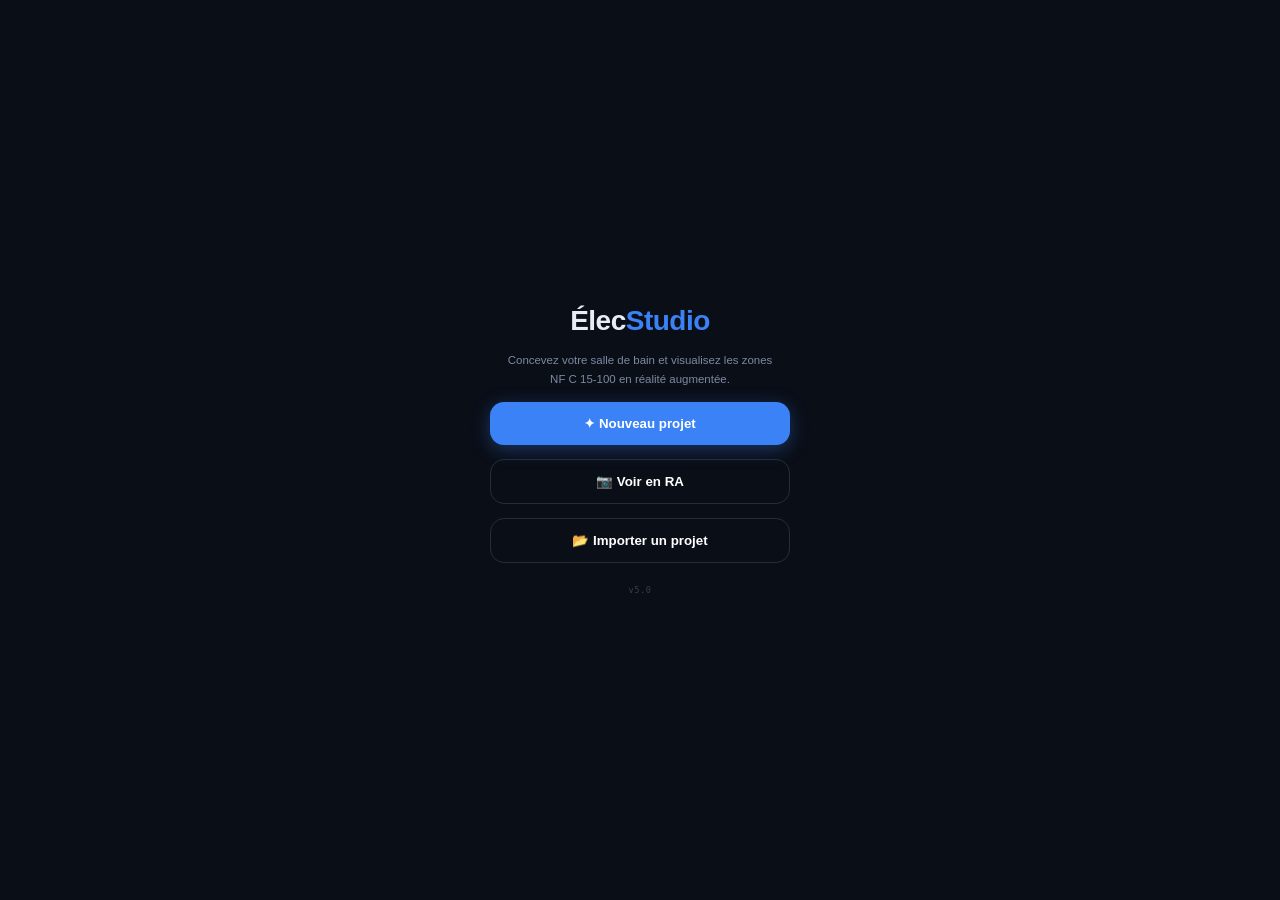
==== index.html @ 7e80b677 "Meubles et appareils (vasque, miroir, lave-linge, radiateur, chauffe-eau), hauteurs réglables - CAT_" ====
<!DOCTYPE html>
<html lang="fr">
<head>
<meta charset="UTF-8">
<meta name="viewport" content="width=device-width, initial-scale=1.0, maximum-scale=1.0, user-scalable=no, viewport-fit=cover">
<meta name="apple-mobile-web-app-capable" content="yes">
<meta name="mobile-web-app-capable" content="yes">
<title>ÉlecStudio AR</title>
<link rel="icon" href="data:,">
<link rel="stylesheet" href="css/style.css">
</head>
<body>

<!-- HOME -->
<div id="home">
  <div class="h-logo">Élec<span>Studio</span></div>
  <div class="h-sub">Concevez votre salle de bain et visualisez les zones NF C 15-100 en réalité augmentée.</div>
  <button class="h-btn primary" onclick="newProject()">✦ Nouveau projet</button>
  <button class="h-btn secondary" id="btnResume" style="display:none" onclick="resumeProject()">↻ Reprendre le projet</button>
  <button class="h-btn secondary" onclick="startAR()">📷 Voir en RA</button>
  <button class="h-btn secondary" onclick="importProject()">📂 Importer un projet</button>
  <input type="file" id="fileImport" accept="application/json,.json" hidden onchange="onImportFile(this)">
  <div class="h-ver" id="hVer"></div>
</div>

<!-- APP -->
<div id="app">
  <!-- TOP BAR -->
  <div class="topbar">
    <button class="tb-back" onclick="exitApp()">←</button>
    <div class="tb-title" id="topTitle">Tracer les murs</div>
    <div class="tb-step" id="topStep">1/4</div>
  </div>

  <!-- PROGRESS DOTS -->
  <div class="steps">
    <div class="step-dot on" data-s="0"></div>
    <div class="step-dot" data-s="1"></div>
    <div class="step-dot" data-s="2"></div>
    <div class="step-dot" data-s="3"></div>
    <div class="step-dot" data-s="4"></div>
  </div>

  <!-- CONTENT -->
  <div class="content">

    <!-- ── STEP 0 : MURS ── -->
    <div class="screen" id="s0">
      <div class="cv-wrap" id="wDraw">
        <canvas id="cvDraw" class="main"></canvas>
        <div class="hint" id="hintDraw">Tap pour poser un coin · Double-tap pour fermer</div>
        <div class="fi-info" id="infoDraw">—</div>
        <div class="zoom-ctl">
          <button class="zoom-btn" onclick="zoom('draw',1.25)">+</button>
          <button class="zoom-btn" onclick="zoom('draw',0.8)">−</button>
          <button class="zoom-btn" onclick="zoomFit('draw')">⊡</button>
        </div>
      </div>
      <div class="bottom-tb">
        <div class="tools">
          <button class="tool on" id="tPoly" onclick="setTool('poly')">
            <span class="tool-i">✏️</span><span class="tool-t">Tracer</span>
          </button>
          <button class="tool" id="tRect" onclick="setTool('rect')">
            <span class="tool-i">⬜</span><span class="tool-t">Rect.</span>
          </button>
          <button class="tool" id="tPan" onclick="setTool('pan')">
            <span class="tool-i">✋</span><span class="tool-t">Sélect.</span>
          </button>
          <button class="tool" onclick="undo()">
            <span class="tool-i">↶</span><span class="tool-t">Annuler</span>
          </button>
          <button class="tool danger" onclick="clearAll()">
            <span class="tool-i">🗑</span><span class="tool-t">Effacer</span>
          </button>
        </div>
        <div class="nav-row">
          <button class="nav-btn prev" disabled style="opacity:.3">← Retour</button>
          <button class="nav-btn next" onclick="goStep(1)">Ouvertures →</button>
        </div>
      </div>
      <!-- Prop sheet mur sélectionné -->
      <div class="prop-sheet" id="psWall">
        <div class="ps-grip"></div>
        <div class="ps-head">
          <span class="ps-icon">🧱</span>
          <span class="ps-title" id="psWallTitle">Mur</span>
          <button class="ps-close" onclick="closePS('wall')">✕</button>
        </div>
        <div class="ps-body" id="psWallBody"></div>
      </div>
    </div>

    <!-- ── STEP 1 : OUVERTURES ── -->
    <div class="screen off" id="s1">
      <div class="cv-wrap" id="wOpen">
        <canvas id="cvOpen" class="main"></canvas>
        <div class="hint" id="hintOpen">Tap sur un mur pour placer</div>
        <div class="fi-info" id="infoOpen">—</div>
        <div class="zoom-ctl">
          <button class="zoom-btn" onclick="zoom('open',1.25)">+</button>
          <button class="zoom-btn" onclick="zoom('open',0.8)">−</button>
          <button class="zoom-btn" onclick="zoomFit('open')">⊡</button>
        </div>
      </div>
      <div class="bottom-tb">
        <div class="tools">
          <button class="tool on" id="tDoor" onclick="setOpenType('door')">
            <span class="tool-i">🚪</span><span class="tool-t">Porte 0,80m</span>
          </button>
          <button class="tool" id="tWin" onclick="setOpenType('window')">
            <span class="tool-i">🪟</span><span class="tool-t">Fenêtre 1m</span>
          </button>
          <button class="tool" id="tWide" onclick="setOpenType('wide')">
            <span class="tool-i">🚪</span><span class="tool-t">Double 1,40m</span>
          </button>
          <button class="tool" onclick="undoOpen()">
            <span class="tool-i">↶</span><span class="tool-t">Annuler</span>
          </button>
        </div>
        <div class="nav-row">
          <button class="nav-btn prev" onclick="goStep(0)">← Murs</button>
          <button class="nav-btn next" onclick="goStep(2)">Sanitaires →</button>
        </div>
      </div>
      <div class="prop-sheet" id="psOp">
        <div class="ps-grip"></div>
        <div class="ps-head">
          <span class="ps-icon" id="psOpIco">🚪</span>
          <span class="ps-title" id="psOpTitle">—</span>
          <button class="ps-close" onclick="closePS('op')">✕</button>
        </div>
        <div class="ps-body" id="psOpBody"></div>
      </div>
    </div>

    <!-- ── STEP 2 : SANITAIRES ── -->
    <div class="screen off" id="s2">
      <div class="cv-wrap" id="wSan">
        <canvas id="cvSan" class="main"></canvas>
        <div class="hint" id="hintSan">Tap = sélection · Glissez = déplacer · Pommeau ⊕ = déplaçable</div>
        <div class="fi-info" id="infoSan">—</div>
        <div class="zoom-ctl">
          <button class="zoom-btn" onclick="zoom('san',1.25)">+</button>
          <button class="zoom-btn" onclick="zoom('san',0.8)">−</button>
          <button class="zoom-btn" onclick="zoomFit('san')">⊡</button>
        </div>
      </div>
      <div class="bottom-tb">
        <div class="palette" id="palSan">
          <div class="pal-item" onclick="addSan('baignoire')"><span class="pal-i">🛁</span><span class="pal-t">Baignoire</span></div>
          <div class="pal-item" onclick="addSan('douche_it')"><span class="pal-i">🚿</span><span class="pal-t">Douche</span></div>
          <div class="pal-item" onclick="addSan('lavabo')"><span class="pal-i">🪣</span><span class="pal-t">Lavabo</span></div>
          <div class="pal-item" onclick="addSan('vasque')"><span class="pal-i">🪣</span><span class="pal-t">Vasque</span></div>
          <div class="pal-item" onclick="addSan('wc')"><span class="pal-i">🚽</span><span class="pal-t">WC</span></div>
          <div class="pal-item" onclick="addSan('bidet')"><span class="pal-i">🚽</span><span class="pal-t">Bidet</span></div>
          <div class="pal-item" onclick="addSan('balneo')"><span class="pal-i">🛁</span><span class="pal-t">Balnéo</span></div>
          <div class="pal-item" onclick="addMeuble('meuble_vasque')"><span class="pal-i">🗄️</span><span class="pal-t">Meuble vasque</span></div>
          <div class="pal-item" onclick="addMeuble('colonne')"><span class="pal-i">🚪</span><span class="pal-t">Colonne</span></div>
          <div class="pal-item" onclick="addMeuble('miroir')"><span class="pal-i">🪞</span><span class="pal-t">Miroir</span></div>
          <div class="pal-item" onclick="addMeuble('lave_linge')"><span class="pal-i">🧺</span><span class="pal-t">Lave-linge</span></div>
          <div class="pal-item" onclick="addMeuble('seche_linge')"><span class="pal-i">🧺</span><span class="pal-t">Sèche-linge</span></div>
          <div class="pal-item" onclick="addMeuble('radiateur')"><span class="pal-i">♨️</span><span class="pal-t">Radiateur</span></div>
          <div class="pal-item" onclick="addMeuble('seche_serviettes')"><span class="pal-i">♨️</span><span class="pal-t">Sèche-serv.</span></div>
          <div class="pal-item" onclick="addMeuble('chauffe_eau')"><span class="pal-i">🛢️</span><span class="pal-t">Chauffe-eau</span></div>
        </div>
        <div class="nav-row">
          <button class="nav-btn prev" onclick="goStep(1)">← Ouvertures</button>
          <button class="nav-btn next" onclick="goStep(3)">Électrique →</button>
        </div>
      </div>
      <!-- Prop sheet sanitaire -->
      <div class="prop-sheet" id="psSan">
        <div class="ps-grip"></div>
        <div class="ps-head">
          <span class="ps-icon" id="psSanIco">🛁</span>
          <span class="ps-title" id="psSanTitle">—</span>
          <button class="ps-close" onclick="closePS('san')">✕</button>
        </div>
        <div class="ps-body" id="psSanBody"></div>
      </div>
    </div>

    <!-- ── STEP 3 : ÉLECTRIQUE ── -->
    <div class="screen off" id="s3">
      <div class="cv-wrap" id="wEl">
        <canvas id="cvEl" class="main"></canvas>
        <div class="hint" id="hintEl">Tap sur un appareil · Glissez pour déplacer</div>
        <div class="fi-info" id="infoEl">—</div>
        <div class="zoom-ctl">
          <button class="zoom-btn" onclick="zoom('el',1.25)">+</button>
          <button class="zoom-btn" onclick="zoom('el',0.8)">−</button>
          <button class="zoom-btn" onclick="zoomFit('el')">⊡</button>
        </div>
      </div>
      <div class="bottom-tb">
        <div class="palette" id="palEl">
          <div class="pal-item" onclick="addEl('dcl')"><span class="pal-i">🔵</span><span class="pal-t">DCL</span></div>
          <div class="pal-item" onclick="addEl('spot')"><span class="pal-i">💡</span><span class="pal-t">Spot</span></div>
          <div class="pal-item" onclick="addEl('applique')"><span class="pal-i">🔦</span><span class="pal-t">Applique</span></div>
          <div class="pal-item" onclick="addEl('hublot')"><span class="pal-i">⭕</span><span class="pal-t">Hublot</span></div>
          <div class="pal-item" onclick="addEl('prise')"><span class="pal-i">🔌</span><span class="pal-t">Prise</span></div>
          <div class="pal-item" onclick="addEl('inter')"><span class="pal-i">🔆</span><span class="pal-t">Inter</span></div>
          <div class="pal-item" onclick="addEl('seche')"><span class="pal-i">♨️</span><span class="pal-t">Sèche-s</span></div>
          <div class="pal-item" onclick="addEl('vmc')"><span class="pal-i">🌀</span><span class="pal-t">VMC</span></div>
          <div class="pal-item" onclick="addEl('tableau')"><span class="pal-i">⚡</span><span class="pal-t">Tableau</span></div>
        </div>
        <div class="nav-row">
          <button class="nav-btn prev" onclick="goStep(2)">← Sanitaires</button>
          <button class="nav-btn next" onclick="goStep(4)">Vue 3D →</button>
        </div>
      </div>
      <div class="prop-sheet" id="psEl">
        <div class="ps-grip"></div>
        <div class="ps-head">
          <span class="ps-icon" id="psElIco">🔌</span>
          <span class="ps-title" id="psElTitle">—</span>
          <button class="ps-close" onclick="closePS('el')">✕</button>
        </div>
        <div class="ps-body" id="psElBody"></div>
      </div>
    </div>

    <!-- ── STEP 4 : VUE 3D ── -->
    <div class="screen off" id="s4">
      <div class="cv-wrap" id="w3D">
        <canvas id="cv3D" class="main"></canvas>
        <div class="hint">Glissez 1 doigt = orbit · 2 doigts = zoom/pan</div>
        <div class="fi-info" id="info3D">3D</div>
        <div class="zoom-ctl">
          <button class="zoom-btn" onclick="orbit3D(0,-0.15)">↑</button>
          <button class="zoom-btn" onclick="orbit3D(0,0.15)">↓</button>
          <button class="zoom-btn" onclick="reset3D()">⊡</button>
        </div>
        <!-- Controls 3D extra -->
        <div style="position:absolute;top:10px;left:10px;display:flex;flex-direction:column;gap:6px;z-index:5">
          <div class="fi-info" id="info3D2" style="position:relative;top:auto;left:auto">—</div>
        </div>
      </div>
      <div class="bottom-tb">
        <!-- Toggles couches -->
        <div class="tools">
          <button class="tool on" id="t3DRoom" onclick="tog3D('room')"><span class="tool-i">🏠</span><span class="tool-t">Murs</span></button>
          <button class="tool on" id="t3DSan"  onclick="tog3D('san')"><span class="tool-i">🛁</span><span class="tool-t">San.</span></button>
          <button class="tool on" id="t3DEl"   onclick="tog3D('el')"><span class="tool-i">🔌</span><span class="tool-t">Élec</span></button>
          <button class="tool on" id="t3DZ"    onclick="tog3D('zones')"><span class="tool-i">🌡</span><span class="tool-t">Zones</span></button>
          <button class="tool" id="t3DCut"     onclick="tog3D('cut')"><span class="tool-i">✂</span><span class="tool-t">Coupe</span></button>
        </div>
        <!-- Échelle pièce -->
        <div style="display:flex;gap:8px;padding:8px 10px;border-top:1px solid var(--bor2);align-items:center">
          <div style="font-size:.62rem;font-weight:700;color:var(--mid);text-transform:uppercase">Hauteur:</div>
          <input type="range" id="rngH" min="2.0" max="3.5" step="0.05" value="2.50"
            oninput="setRoomH(+this.value)" style="flex:1;accent-color:var(--ac)">
          <span id="lblH" style="font-family:ui-monospace,monospace;font-size:.72rem;font-weight:700;min-width:48px;text-align:right">2.50m</span>
        </div>
        <div class="nav-row">
          <button class="nav-btn prev" onclick="goStep(3)">← Modifier</button>
          <button class="nav-btn next" onclick="goStep(5)">Vérifier →</button>
        </div>
      </div>
    </div>

    <!-- ── STEP 5 : NORMES ── -->
    <div class="screen off" id="s5">
      <div class="norm-scroll" id="normContent"></div>
      <div class="bottom-tb">
        <div class="nav-row">
          <button class="nav-btn prev" onclick="goStep(4)">← Vue 3D</button>
          <button class="nav-btn action" onclick="startAR()">📷 Voir en RA</button>
        </div>
      </div>
    </div>

  </div><!-- content -->
</div><!-- app -->

<!-- ── AR SCREEN ── -->
<div id="scrAR">
  <canvas id="arCanvas"></canvas>
  <div class="ar-hud">
    <div class="ar-top">
      <div class="ar-logo">Élec<span>Studio</span> RA</div>
      <div class="ar-sp"></div>
      <button class="ahb on" id="bZ" onclick="arTog('zones')">🌡</button>
      <button class="ahb on" id="bE" onclick="arTog('elec')">⚡</button>
      <button class="ahb on" id="bW" onclick="arTog('walls')">🏠</button>
      <button class="ahb" onclick="closeAR()">✕</button>
    </div>
    <div class="ar-status"><span class="sdt scan" id="arDot"></span><span id="arSt">Init…</span></div>
    <div id="xhair"><div id="xring"></div></div>
    <div class="ar-leg">
      <div class="ll"><div class="ld" style="background:rgba(220,38,38,.8)"></div>Z0</div>
      <div class="ll"><div class="ld" style="background:rgba(245,158,11,.75)"></div>Z1 ≤60cm</div>
      <div class="ll"><div class="ld" style="background:rgba(37,99,235,.7)"></div>Z2 ≤120cm</div>
    </div>
    <div class="ar-info" id="arInfo">—</div>
    <div class="ar-vol" id="arVol"></div>

    <!-- Settings panel -->
    <div class="ar-settings" id="arSet" style="display:none">
      <div class="ar-set-row">
        <div class="ar-set-l">Échelle</div>
        <input type="range" id="arRSc" min="0.3" max="3" step="0.05" value="1" oninput="arSetSc(+this.value)">
        <div class="ar-set-v" id="arVSc">×1.00</div>
      </div>
      <div class="ar-set-row">
        <div class="ar-set-l">Rotation</div>
        <input type="range" id="arRRy" min="-180" max="180" step="1" value="0" oninput="arSetRy(+this.value)">
        <div class="ar-set-v" id="arVRy">0°</div>
      </div>
      <div class="ar-set-row">
        <div class="ar-set-l">Hauteur</div>
        <input type="range" id="arRY" min="-1" max="1" step="0.01" value="0" oninput="arSetOff(+this.value)">
        <div class="ar-set-v" id="arVY">0m</div>
      </div>
    </div>

    <div class="ar-bot">
      <button class="ahb" onclick="closeAR()">← Plan</button>
      <button class="ahb" id="arPlace" onclick="arPlaceObj()">📍 Tap 1</button>
      <button class="ahb" onclick="arReanchor()">↺</button>
      <button class="ahb" id="bSet" onclick="toggleArSet()">⚙️</button>
    </div>
  </div>
</div>

<div id="toast"></div>

<!-- MODALE DE CONFIRMATION (remplace confirm() — compatible iframe sandbox) -->
<div id="modal" style="display:none;position:fixed;inset:0;background:rgba(0,0,0,.65);z-index:300;align-items:center;justify-content:center;backdrop-filter:blur(4px);padding:20px">
  <div style="background:var(--sur);border:1px solid var(--bor);border-radius:14px;padding:18px;max-width:340px;width:100%;box-shadow:0 12px 40px rgba(0,0,0,.5)">
    <div id="modalMsg" style="font-size:.85rem;line-height:1.5;color:var(--txt);margin-bottom:16px"></div>
    <div style="display:flex;gap:8px">
      <button onclick="modalResolve(false)" style="flex:1;padding:11px;border-radius:9px;border:1px solid var(--bor);background:var(--bor2);color:var(--txt2);font-weight:700;font-size:.78rem;cursor:pointer">Annuler</button>
      <button id="modalOk" onclick="modalResolve(true)" style="flex:1;padding:11px;border-radius:9px;border:none;background:var(--er);color:#fff;font-weight:700;font-size:.78rem;cursor:pointer">Confirmer</button>
    </div>
  </div>
</div>


<script src="js/core.js"></script>
<script src="js/catalog.js"></script>
<script src="js/materials.js"></script>
<script src="js/rules.js"></script>
<script src="js/state.js"></script>
<script src="js/nav.js"></script>
<script src="js/canvas.js"></script>
<script src="js/walls.js"></script>
<script src="js/sanitaires.js"></script>
<script src="js/volumes.js"></script>
<script src="js/meubles.js"></script>
<script src="js/electrique.js"></script>
<script src="js/render.js"></script>
<script src="js/calc.js"></script>
<script src="js/norms.js"></script>
<script src="js/report.js"></script>
<script src="js/view3d.js"></script>
<script src="js/ar.js"></script>
<script src="js/storage.js"></script>
<script src="js/main.js"></script>
</body>
</html>
---- css/style.css ----
:root{
  --bg:#0a0e17;--sur:#141a26;--bor:#252d3d;--bor2:#1a2030;
  --ac:#3b82f6;--acl:#1e3a5f;--acd:#2563eb;
  --ok:#22c55e;--okb:#0d2818;--wn:#f59e0b;--wnb:#2a1d08;
  --er:#ef4444;--erb:#2a0e0e;
  --mid:#7d8aa3;--txt:#e8edf5;--txt2:#c9d3e3;
}
*{margin:0;padding:0;box-sizing:border-box;-webkit-tap-highlight-color:transparent;-webkit-touch-callout:none}
html,body{height:100%;width:100%;overflow:hidden;font-family:-apple-system,BlinkMacSystemFont,'Segoe UI',sans-serif;
  background:var(--bg);color:var(--txt);user-select:none;font-size:14px}

/* ── HOME ── */
#home{display:flex;flex-direction:column;align-items:center;justify-content:center;
  height:100vh;gap:14px;padding:20px;text-align:center}
.h-logo{font-weight:800;font-size:2rem;letter-spacing:-0.5px}
.h-logo span{color:var(--ac)}
.h-sub{color:var(--mid);font-size:.82rem;line-height:1.6;max-width:280px}
.h-btn{padding:14px 36px;border-radius:14px;border:none;color:#fff;
  font-weight:700;font-size:.95rem;cursor:pointer;width:100%;max-width:300px;
  transition:transform .1s}
.h-btn:active{transform:scale(.97)}
.h-btn.primary{background:var(--ac);box-shadow:0 4px 18px rgba(59,130,246,.35)}
.h-btn.secondary{background:transparent;border:1.5px solid var(--bor)}
#toast{position:fixed;left:50%;bottom:calc(24px + env(safe-area-inset-bottom));transform:translate(-50%,20px);background:var(--sur);color:var(--txt);
  border:1px solid var(--bor);border-radius:10px;padding:10px 16px;font-size:.78rem;font-weight:600;opacity:0;pointer-events:none;
  transition:opacity .2s,transform .2s;z-index:400;max-width:88vw;text-align:center}
#toast.show{opacity:1;transform:translate(-50%,0)}
.h-ver{font-family:ui-monospace,monospace;font-size:.62rem;color:rgba(255,255,255,.2);letter-spacing:.5px;margin-top:8px}

/* ── APP LAYOUT ── */
#app{display:none;flex-direction:column;height:100vh;height:100dvh}

/* TOP BAR */
.topbar{display:flex;align-items:center;background:var(--sur);
  padding:8px 12px;padding-top:calc(8px + env(safe-area-inset-top));
  border-bottom:1px solid var(--bor);flex-shrink:0;gap:8px}
.tb-back{width:32px;height:32px;border-radius:8px;background:transparent;border:none;
  color:var(--txt);font-size:1.1rem;display:flex;align-items:center;justify-content:center}
.tb-title{flex:1;font-weight:700;font-size:.85rem;letter-spacing:-0.2px}
.tb-step{font-family:ui-monospace,monospace;font-size:.62rem;color:var(--mid);background:var(--bor2);padding:3px 8px;border-radius:6px}

/* PROGRESS BAR */
.steps{display:flex;background:var(--sur);padding:8px 12px;gap:6px;
  border-bottom:1px solid var(--bor);flex-shrink:0;align-items:center}
.step-dot{flex:1;height:4px;border-radius:2px;background:var(--bor2);transition:background .2s}
.step-dot.on{background:var(--ac)}
.step-dot.done{background:var(--ok)}

/* CONTENT */
.content{flex:1;position:relative;overflow:hidden;background:var(--bg)}
.screen{position:absolute;inset:0;display:flex;flex-direction:column}
.screen.off{display:none}

/* CANVAS WRAPPER */
.cv-wrap{flex:1;position:relative;overflow:hidden;background:#0a1221;touch-action:none}
canvas.main{display:block;width:100%;height:100%;touch-action:none}

/* FLOATING INFO TOP-LEFT */
.fi-info{position:absolute;top:10px;left:10px;background:rgba(20,26,38,.85);backdrop-filter:blur(10px);
  border:1px solid var(--bor);border-radius:10px;padding:6px 10px;font-size:.65rem;
  font-family:ui-monospace,monospace;color:var(--mid);pointer-events:none;line-height:1.5}
.fi-info b{color:var(--txt)}

/* ZOOM CONTROLS */
.zoom-ctl{position:absolute;top:10px;right:10px;display:flex;flex-direction:column;
  background:rgba(20,26,38,.85);backdrop-filter:blur(10px);
  border:1px solid var(--bor);border-radius:10px;overflow:hidden}
.zoom-btn{width:36px;height:36px;border:none;background:transparent;color:var(--txt);
  font-size:1rem;cursor:pointer;display:flex;align-items:center;justify-content:center}
.zoom-btn:active{background:var(--bor2)}
.zoom-btn:not(:last-child){border-bottom:1px solid var(--bor)}

/* BOTTOM TOOLBAR */
.bottom-tb{background:var(--sur);border-top:1px solid var(--bor);flex-shrink:0;
  padding-bottom:env(safe-area-inset-bottom)}

/* TOOL ROW */
.tools{display:flex;gap:5px;padding:8px 10px}
.tool{flex:1;min-height:42px;border-radius:9px;border:1.5px solid var(--bor);
  background:var(--bor2);color:var(--txt2);font-weight:600;font-size:.7rem;
  display:flex;flex-direction:column;align-items:center;justify-content:center;gap:1px;
  cursor:pointer;padding:4px 2px;transition:all .1s}
.tool:active{transform:scale(.96)}
.tool.on{background:var(--acl);border-color:var(--ac);color:#fff}
.tool-i{font-size:1.05rem;line-height:1}
.tool-t{font-size:.6rem;line-height:1.1;text-align:center}
.tool.danger{background:var(--erb);border-color:#5a1f1f;color:#fda4a4}

/* NAV ACTIONS */
.nav-row{display:flex;gap:6px;padding:6px 10px 10px;border-top:1px solid var(--bor2)}
.nav-btn{flex:1;padding:10px;border-radius:9px;border:none;font-weight:700;font-size:.78rem;
  cursor:pointer;color:#fff;display:flex;align-items:center;justify-content:center;gap:4px}
.nav-btn:active{opacity:.85}
.nav-btn.prev{background:var(--bor2);color:var(--txt2);border:1px solid var(--bor)}
.nav-btn.next{background:var(--ac);box-shadow:0 2px 10px rgba(59,130,246,.25)}
.nav-btn.action{background:var(--ok)}

/* PALETTE — draggable horizontal scroll INVISIBLE */
.palette{display:flex;gap:6px;padding:8px 10px;overflow-x:auto;scrollbar-width:none;
  -webkit-overflow-scrolling:touch;background:var(--sur);border-top:1px solid var(--bor)}
.palette::-webkit-scrollbar{display:none}
.pal-item{flex-shrink:0;display:flex;flex-direction:column;align-items:center;
  width:62px;padding:8px 4px;border-radius:10px;border:1.5px solid var(--bor);
  background:var(--bor2);cursor:pointer;gap:2px}
.pal-item:active{transform:scale(.96);background:var(--acl);border-color:var(--ac)}
.pal-i{font-size:1.4rem;line-height:1}
.pal-t{font-size:.55rem;font-weight:700;color:var(--txt2);text-align:center;line-height:1.1;letter-spacing:-0.2px}

/* PROP SHEET (sliding from bottom) */
.prop-sheet{position:absolute;bottom:0;left:0;right:0;
  background:var(--sur);border-top:1px solid var(--bor);
  border-radius:14px 14px 0 0;
  transform:translateY(100%);transition:transform .25s ease;
  z-index:100;padding-bottom:env(safe-area-inset-bottom)}
.prop-sheet.open{transform:translateY(0)}
.ps-grip{width:32px;height:3px;border-radius:2px;background:var(--bor);margin:8px auto 4px}
.ps-head{display:flex;align-items:center;padding:6px 14px 8px;gap:8px;border-bottom:1px solid var(--bor2)}
.ps-icon{font-size:1.2rem}
.ps-title{flex:1;font-weight:700;font-size:.85rem}
.ps-close{width:30px;height:30px;border-radius:8px;border:1px solid var(--bor);
  background:var(--bor2);color:var(--txt);font-size:.85rem;cursor:pointer}
.ps-body{padding:10px 14px}
.pf-grid{display:grid;grid-template-columns:1fr 1fr;gap:8px;margin-bottom:8px}
.pf{display:flex;flex-direction:column;gap:3px}
.pf-l{font-size:.62rem;font-weight:700;color:var(--mid);text-transform:uppercase;letter-spacing:.4px}
.pf input,.pf select{padding:8px 10px;border:1.5px solid var(--bor);border-radius:8px;
  font-size:.8rem;background:var(--bor2);color:var(--txt);outline:none;font-family:inherit;
  -webkit-appearance:none;appearance:none}
.pf input:focus,.pf select:focus{border-color:var(--ac)}
.pf select{background-image:url("data:image/svg+xml;utf8,<svg xmlns='http://www.w3.org/2000/svg' width='12' height='12' viewBox='0 0 12 12'><path d='M3 5l3 3 3-3' stroke='%237d8aa3' fill='none' stroke-width='1.5'/></svg>");
  background-repeat:no-repeat;background-position:right 10px center;padding-right:30px}
.status-info{display:flex;justify-content:space-between;font-size:.7rem;
  padding:8px 10px;background:var(--bor2);border-radius:8px;margin:4px 0;line-height:1.6}
.status-info b{color:var(--txt)}
.status-badge{padding:8px 12px;border-radius:8px;font-size:.75rem;font-weight:700;margin-top:8px;text-align:center}
.status-badge.ok{background:var(--okb);color:var(--ok)}
.status-badge.wn{background:var(--wnb);color:var(--wn)}
.status-badge.er{background:var(--erb);color:var(--er)}
.del-btn{width:100%;padding:10px;border-radius:9px;border:none;
  background:var(--erb);color:var(--er);font-weight:700;font-size:.78rem;
  cursor:pointer;margin-top:8px}

/* HINT BANNER */
.hint{position:absolute;top:10px;left:50%;transform:translateX(-50%);
  background:rgba(20,26,38,.92);backdrop-filter:blur(10px);
  border:1px solid var(--bor);border-radius:20px;
  padding:7px 14px;font-size:.7rem;color:var(--txt2);
  white-space:nowrap;pointer-events:none;max-width:90%;text-overflow:ellipsis;overflow:hidden;
  z-index:5}

/* NORMS SCREEN */
.norm-scroll{flex:1;overflow-y:auto;padding:12px;-webkit-overflow-scrolling:touch}
.norm-scroll::-webkit-scrollbar{width:0}

/* ── AR SCREEN ── */
#scrAR{display:none;position:fixed;inset:0;background:#000;z-index:200}
#arCanvas{position:absolute;inset:0;width:100%;height:100%;z-index:1;pointer-events:none}
.ar-hud{position:absolute;inset:0;z-index:99;pointer-events:none}
.ar-top{position:absolute;top:0;left:0;right:0;
  padding:10px 12px;padding-top:calc(10px + env(safe-area-inset-top));
  background:linear-gradient(rgba(0,0,0,.7),transparent);
  display:flex;align-items:center;gap:8px;pointer-events:all}
.ar-logo{font-weight:800;font-size:.85rem}
.ar-logo span{color:#60a5fa}
.ar-sp{flex:1}
.ahb{padding:5px 10px;border-radius:7px;border:1px solid rgba(255,255,255,.2);
  background:rgba(0,0,0,.5);color:rgba(255,255,255,.85);font-size:.7rem;font-weight:700;cursor:pointer}
.ahb.on{background:rgba(59,130,246,.6);border-color:#60a5fa}
.ar-status{position:absolute;top:54px;left:50%;transform:translateX(-50%);
  background:rgba(0,0,0,.65);border:1px solid rgba(255,255,255,.15);border-radius:18px;
  padding:5px 12px;font-size:.68rem;display:flex;align-items:center;gap:6px;
  white-space:nowrap;pointer-events:none}
.sdt{width:7px;height:7px;border-radius:50%}
.sdt.scan{background:#f59e0b;animation:pd 1.3s infinite}
.sdt.ok{background:#22c55e;animation:pd 1.3s infinite}
.sdt.go{background:#60a5fa}
@keyframes pd{0%,100%{opacity:.4}50%{opacity:1}}
#xhair{position:absolute;top:50%;left:50%;transform:translate(-50%,-50%);
  width:38px;height:38px;pointer-events:none}
#xhair::before,#xhair::after{content:'';position:absolute;background:rgba(255,255,255,.7);border-radius:1px}
#xhair::before{width:1.5px;height:18px;left:18px;top:10px}
#xhair::after{width:18px;height:1.5px;left:10px;top:18px}
#xring{position:absolute;inset:0;border:1.5px solid rgba(255,255,255,.4);border-radius:50%}
.ar-leg{position:absolute;top:90px;right:8px;background:rgba(0,0,0,.6);
  border:1px solid rgba(255,255,255,.1);border-radius:8px;padding:6px 10px;
  font-size:.6rem;pointer-events:none}
.ll{display:flex;align-items:center;gap:5px;padding:1px 0}
.ld{width:8px;height:8px;border-radius:2px}
.ar-vol{position:absolute;bottom:62px;right:8px;background:rgba(0,0,0,.6);
  border:1px solid rgba(255,255,255,.1);border-radius:8px;padding:6px 10px;
  font-size:.6rem;min-width:140px;pointer-events:none}
.vt{font-family:ui-monospace,monospace;font-size:.52rem;color:rgba(255,255,255,.4);
  text-transform:uppercase;letter-spacing:.5px;margin-bottom:3px}
.vr{display:flex;justify-content:space-between;padding:1px 0;font-size:.58rem}
.vk{color:rgba(255,255,255,.45)} .vv{font-family:ui-monospace,monospace;font-weight:600}
.ar-bot{position:absolute;bottom:0;left:0;right:0;
  padding:8px;padding-bottom:calc(8px + env(safe-area-inset-bottom));
  background:linear-gradient(transparent,rgba(0,0,0,.7));
  display:flex;gap:5px;pointer-events:all}
.ar-bot .ahb{flex:1;text-align:center;padding:9px 4px}
.ar-info{position:absolute;bottom:62px;left:8px;background:rgba(0,0,0,.6);
  border:1px solid rgba(255,255,255,.1);border-radius:8px;padding:6px 10px;
  font-size:.58rem;font-family:ui-monospace,monospace;color:rgba(255,255,255,.7);pointer-events:none}

/* AR settings panel */
.ar-settings{position:absolute;bottom:60px;left:8px;right:8px;
  background:rgba(20,26,38,.95);border:1px solid rgba(255,255,255,.15);border-radius:12px;
  padding:12px;font-size:.75rem;pointer-events:all;z-index:11}
.ar-set-row{display:flex;align-items:center;gap:8px;margin-bottom:8px}
.ar-set-l{font-size:.6rem;font-weight:700;color:#a0adc4;width:55px;text-transform:uppercase}
.ar-settings input[type=range]{flex:1;accent-color:#60a5fa}
.ar-set-v{font-family:ui-monospace,monospace;font-weight:700;min-width:48px;text-align:right;color:#fff;font-size:.7rem}

/* FPS joysticks */
.fps-controls{position:absolute;bottom:8px;left:0;right:0;
  display:none;justify-content:space-between;padding:0 8px;pointer-events:none;z-index:6}
.fps-controls.on{display:flex}
.fps-stick{width:90px;height:90px;border-radius:50%;
  background:rgba(20,26,38,.55);border:2px solid rgba(255,255,255,.15);
  pointer-events:all;position:relative;backdrop-filter:blur(10px)}
.fps-knob{position:absolute;top:50%;left:50%;width:32px;height:32px;border-radius:50%;
  background:rgba(96,165,250,.85);transform:translate(-50%,-50%);box-shadow:0 4px 12px rgba(0,0,0,.4)}
.fps-mode-btn{position:absolute;top:10px;left:10px;padding:7px 12px;border-radius:8px;
  background:rgba(20,26,38,.85);border:1px solid var(--bor);color:var(--txt2);font-weight:700;
  font-size:.65rem;backdrop-filter:blur(10px);cursor:pointer;z-index:5}
.fps-mode-btn.on{background:var(--acl);border-color:var(--ac);color:#fff}
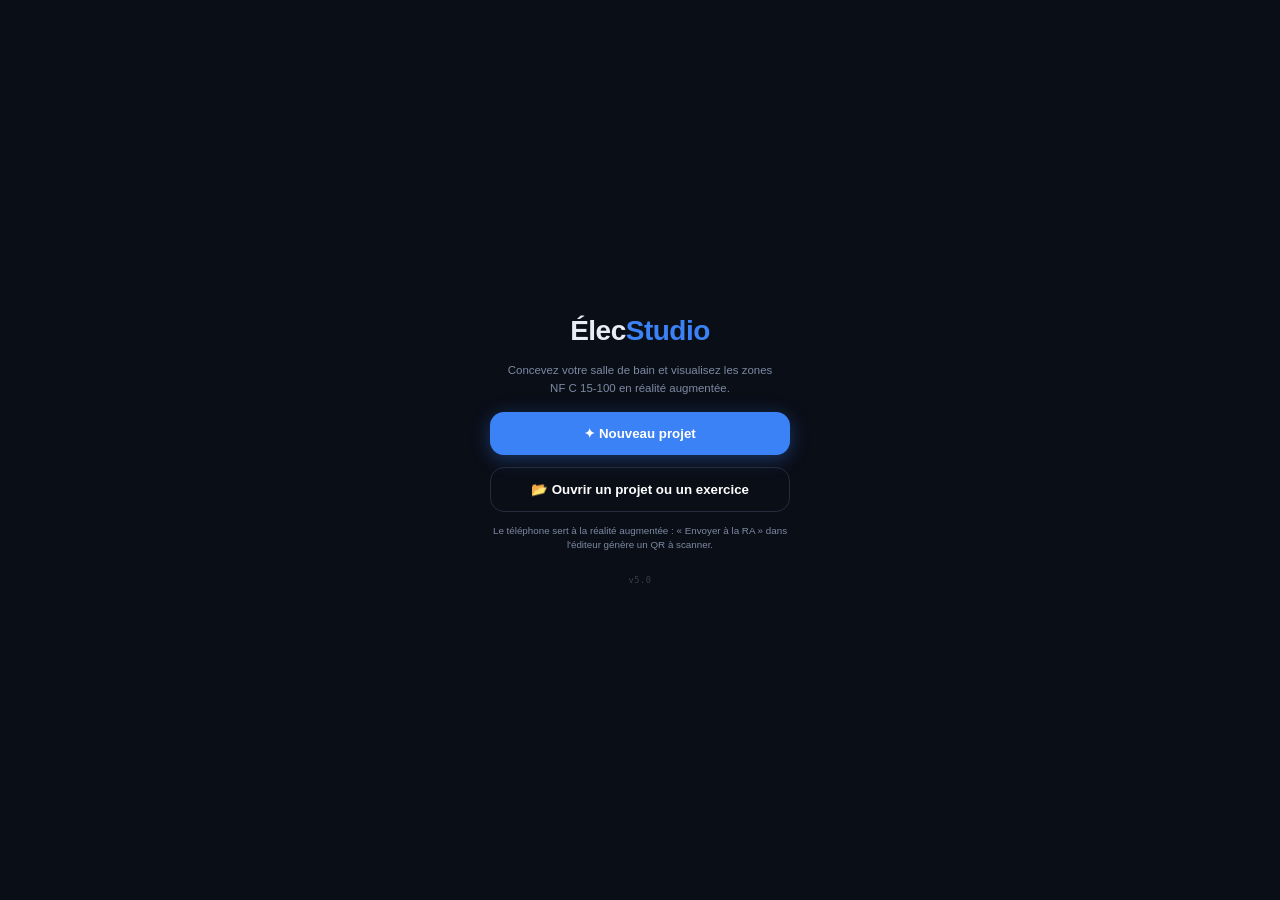
==== commit e34ddd09: "Éditeur PC de type logiciel d'architecte ; téléphone dédié à la RA Éditeur (PC, ≥900 px + souris) : " ====
--- a/index.html
+++ b/index.html
@@ -15,10 +15,21 @@
 <div id="home">
   <div class="h-logo">Élec<span>Studio</span></div>
   <div class="h-sub">Concevez votre salle de bain et visualisez les zones NF C 15-100 en réalité augmentée.</div>
-  <button class="h-btn primary" onclick="newProject()">✦ Nouveau projet</button>
-  <button class="h-btn secondary" id="btnResume" style="display:none" onclick="resumeProject()">↻ Reprendre le projet</button>
-  <button class="h-btn secondary" onclick="startAR()">📷 Voir en RA</button>
-  <button class="h-btn secondary" onclick="importProject()">📂 Importer un projet</button>
+  <div id="homeMain" class="h-col">
+    <button class="h-btn primary only-desktop" onclick="newProject()">✦ Nouveau projet</button>
+    <button class="h-btn primary only-mobile" onclick="startARFromHome()">📷 Voir en RA</button>
+    <button class="h-btn secondary" id="btnResume" style="display:none" onclick="resumeProject()">↻ Reprendre le projet</button>
+    <button class="h-btn secondary" onclick="importProject()">📂 Ouvrir un projet ou un exercice</button>
+    <button class="h-btn ghost only-mobile" onclick="newProject()">✏️ Édition simplifiée (téléphone)</button>
+    <div class="h-note only-mobile">Pour créer une pièce, utilisez l'éditeur sur ordinateur, puis scannez le QR « Envoyer à la RA ».</div>
+    <div class="h-note only-desktop">Le téléphone sert à la réalité augmentée : « Envoyer à la RA » dans l'éditeur génère un QR à scanner.</div>
+  </div>
+  <div id="homeViewer" class="h-col" style="display:none">
+    <div id="viewerTitle" style="font-weight:800;font-size:1.05rem"></div>
+    <div id="viewerInfo" class="h-note"></div>
+    <button class="h-btn primary" onclick="startAR()">📷 Démarrer la RA</button>
+    <button class="h-btn ghost" onclick="exitViewer()">Quitter</button>
+  </div>
   <input type="file" id="fileImport" accept="application/json,.json" hidden onchange="onImportFile(this)">
   <div class="h-ver" id="hVer"></div>
 </div>
@@ -66,6 +77,9 @@
           </button>
           <button class="tool" id="tPan" onclick="setTool('pan')">
             <span class="tool-i">✋</span><span class="tool-t">Sélect.</span>
+          </button>
+          <button class="tool" onclick="openRoomDlg()">
+            <span class="tool-i">📐</span><span class="tool-t">Pièce</span>
           </button>
           <button class="tool" onclick="undo()">
             <span class="tool-i">↶</span><span class="tool-t">Annuler</span>
@@ -247,7 +261,7 @@
           <button class="tool" id="t3DCut"     onclick="tog3D('cut')"><span class="tool-i">✂</span><span class="tool-t">Coupe</span></button>
         </div>
         <!-- Échelle pièce -->
-        <div style="display:flex;gap:8px;padding:8px 10px;border-top:1px solid var(--bor2);align-items:center">
+        <div id="rowH" style="display:flex;gap:8px;padding:8px 10px;border-top:1px solid var(--bor2);align-items:center">
           <div style="font-size:.62rem;font-weight:700;color:var(--mid);text-transform:uppercase">Hauteur:</div>
           <input type="range" id="rngH" min="2.0" max="3.5" step="0.05" value="2.50"
             oninput="setRoomH(+this.value)" style="flex:1;accent-color:var(--ac)">
@@ -271,7 +285,28 @@
       </div>
     </div>
 
+    <!-- ── STEP 6 : EXERCICE (formateur) ── -->
+    <div class="screen off" id="s6">
+      <div class="norm-scroll" id="exoBuildContent"></div>
+      <div class="bottom-tb">
+        <div class="nav-row">
+          <button class="nav-btn prev" onclick="goStep(5)">← Vérification</button>
+        </div>
+      </div>
+    </div>
+
+    <!-- ── STEP 7 : RAPPORT DE CONTRÔLE (apprenti) ── -->
+    <div class="screen off" id="s7">
+      <div class="norm-scroll" id="exoReportContent"></div>
+    </div>
+
   </div><!-- content -->
+  <div id="exoBar">
+    <button class="nav-btn prev" onclick="goStep(3)">🗺 Plan</button>
+    <button class="nav-btn prev" onclick="goStep(4)">🧊 3D</button>
+    <button class="nav-btn prev" onclick="startAR()">📷 RA</button>
+    <button class="nav-btn next" onclick="goStep(7)">📝 Rapport</button>
+  </div>
 </div><!-- app -->
 
 <!-- ── AR SCREEN ── -->
@@ -324,6 +359,100 @@
   </div>
 </div>
 
+<!-- ══ ÉDITEUR PC (studio) ══ -->
+<div id="studio">
+  <header class="st-top">
+    <div class="st-logo">Élec<span>Studio</span></div>
+    <input id="stName" class="st-name" placeholder="Nom du projet" maxlength="80" onchange="SC.name=this.value;histCommit();scheduleSave()">
+    <div class="st-grp">
+      <button id="stUndo" class="st-btn" title="Annuler (Ctrl+Z)" onclick="histUndo()">↶</button>
+      <button id="stRedo" class="st-btn" title="Rétablir (Ctrl+Y)" onclick="histRedo()">↷</button>
+    </div>
+    <nav class="st-tabs">
+      <button data-tab="plan" class="on" onclick="studioTab('plan')">📐 Plan</button>
+      <button data-tab="3d" onclick="studioTab('3d')">🧊 3D</button>
+      <button data-tab="verif" onclick="studioTab('verif')">✅ Vérification</button>
+      <button data-tab="exo" onclick="studioTab('exo')">🎓 Exercice</button>
+    </nav>
+    <div class="st-sp"></div>
+    <div class="st-grp">
+      <button class="st-btn wide" onclick="studioShareAR()" title="Générer le lien / QR pour le téléphone">📱 Envoyer à la RA</button>
+      <button class="st-btn wide" onclick="exportProject()" title="Exporter le projet (.json)">💾 Exporter</button>
+      <button class="st-btn wide" onclick="importProject()" title="Importer un projet">📂 Importer</button>
+      <button class="st-btn wide" onclick="studioExit()" title="Retour à l'accueil">⌂ Accueil</button>
+    </div>
+  </header>
+  <div class="st-body">
+    <aside class="st-tools" id="stTools"></aside>
+    <aside class="st-catalog" id="stCatalog"></aside>
+    <main class="st-main">
+      <div class="st-pane on" id="stPlan">
+        <div class="cv-wrap" id="wStudio">
+          <canvas id="cvStudio" class="main"></canvas>
+          <div class="st-hint" id="stHint"></div>
+          <div class="st-typed" id="stTyped" style="display:none"></div>
+          <input class="st-len" id="stLen" style="display:none" inputmode="decimal">
+          <div class="st-zoom">
+            <button onclick="zoom('studio',1.25)" title="Zoom +">+</button>
+            <button onclick="zoom('studio',0.8)" title="Zoom −">−</button>
+            <button onclick="studioFit()" title="Tout voir (Home)">⊡</button>
+          </div>
+        </div>
+      </div>
+      <div class="st-pane" id="st3D"></div>
+      <div class="st-pane" id="stVerif"></div>
+      <div class="st-pane" id="stExo"></div>
+    </main>
+    <aside class="st-props" id="stProps">
+      <div id="stPropsHost"></div>
+      <div id="stPropsDefault"></div>
+    </aside>
+  </div>
+  <footer class="st-status">
+    <span id="stCoord">x 0.00 · y 0.00 m</span>
+    <span class="st-sep"></span>
+    <label><input type="checkbox" id="stOptGrid" checked onchange="ST.opts.grid=this.checked;redraw('studio')"> Grille</label>
+    <label><input type="checkbox" id="stOptSnap" checked onchange="ST.opts.snap=this.checked"> Accrochage</label>
+    <label><input type="checkbox" id="stOptOrtho" checked onchange="ST.opts.ortho=this.checked"> Ortho</label>
+    <label><input type="checkbox" id="stOptDims" checked onchange="ST.opts.dims=this.checked;redraw('studio')"> Cotes</label>
+    <span class="st-sp"></span>
+    <span id="stZoom">100 %</span>
+  </footer>
+</div>
+
+<!-- PARTAGE (lien / QR) -->
+<div id="dlgShare" style="display:none;position:fixed;inset:0;background:rgba(0,0,0,.65);z-index:300;align-items:center;justify-content:center;backdrop-filter:blur(4px);padding:20px">
+  <div style="background:var(--sur);border:1px solid var(--bor);border-radius:14px;padding:18px;max-width:380px;width:100%;max-height:90vh;overflow:auto">
+    <div style="font-weight:800;font-size:.95rem;margin-bottom:8px">📱 Ouvrir sur le téléphone</div>
+    <div style="font-size:.72rem;color:var(--mid);margin-bottom:8px">Scannez avec l'appareil photo du téléphone, puis touchez « Démarrer la RA ».</div>
+    <div id="shareBody"></div>
+    <button class="nav-btn prev" style="width:100%;margin-top:10px" onclick="document.getElementById('dlgShare').style.display='none'">Fermer</button>
+  </div>
+</div>
+
+<!-- CRÉATION RAPIDE DE PIÈCE -->
+<div id="dlgRoom" style="display:none;position:fixed;inset:0;background:rgba(0,0,0,.65);z-index:300;align-items:center;justify-content:center;backdrop-filter:blur(4px);padding:20px">
+  <div style="background:var(--sur);border:1px solid var(--bor);border-radius:14px;padding:18px;max-width:340px;width:100%">
+    <div style="font-weight:800;font-size:.95rem;margin-bottom:12px">📐 Pièce rectangulaire</div>
+    <div class="pf-grid pf">
+      <div class="pf"><div class="pf-l">Largeur (m)</div><input type="number" id="rmW" step="0.05" min="1" max="10" value="3"></div>
+      <div class="pf"><div class="pf-l">Longueur (m)</div><input type="number" id="rmD" step="0.05" min="1" max="10" value="2.4"></div>
+    </div>
+    <div class="pf" style="margin-bottom:10px"><div class="pf-l">Hauteur sous plafond (m)</div><input type="number" id="rmH" step="0.05" min="2" max="3.5" value="2.5"></div>
+    <div style="display:flex;gap:6px;flex-wrap:wrap;margin-bottom:14px">
+      <button class="tool" style="flex:none;padding:6px 10px" onclick="presetRoom(2,1.8)"><span class="tool-t">2,0×1,8</span></button>
+      <button class="tool" style="flex:none;padding:6px 10px" onclick="presetRoom(2.4,2)"><span class="tool-t">2,4×2,0</span></button>
+      <button class="tool" style="flex:none;padding:6px 10px" onclick="presetRoom(3,2.4)"><span class="tool-t">3,0×2,4</span></button>
+      <button class="tool" style="flex:none;padding:6px 10px" onclick="presetRoom(3.5,2.5)"><span class="tool-t">3,5×2,5</span></button>
+    </div>
+    <div style="font-size:.66rem;color:var(--mid);margin-bottom:12px">Sur une pièce rectangulaire existante, les portes et fenêtres sont conservées.</div>
+    <div style="display:flex;gap:8px">
+      <button onclick="closeRoomDlg()" style="flex:1;padding:11px;border-radius:9px;border:1px solid var(--bor);background:var(--bor2);color:var(--txt2);font-weight:700;font-size:.78rem;cursor:pointer">Annuler</button>
+      <button onclick="applyRoomDlg()" style="flex:1;padding:11px;border-radius:9px;border:none;background:var(--ac);color:#fff;font-weight:700;font-size:.78rem;cursor:pointer">Valider</button>
+    </div>
+  </div>
+</div>
+
 <div id="toast"></div>
 
 <!-- MODALE DE CONFIRMATION (remplace confirm() — compatible iframe sandbox) -->
@@ -342,6 +471,7 @@
 <script src="js/catalog.js"></script>
 <script src="js/materials.js"></script>
 <script src="js/rules.js"></script>
+<script src="js/exercise.js"></script>
 <script src="js/state.js"></script>
 <script src="js/nav.js"></script>
 <script src="js/canvas.js"></script>
@@ -354,9 +484,13 @@
 <script src="js/calc.js"></script>
 <script src="js/norms.js"></script>
 <script src="js/report.js"></script>
+<script src="js/vendor/qrcode.js"></script>
 <script src="js/view3d.js"></script>
 <script src="js/ar.js"></script>
 <script src="js/storage.js"></script>
+<script src="js/history.js"></script>
+<script src="js/studio.js"></script>
+<script src="js/studio-canvas.js"></script>
 <script src="js/main.js"></script>
 </body>
 </html>
--- a/css/style.css
+++ b/css/style.css
@@ -21,10 +21,20 @@
 .h-btn:active{transform:scale(.97)}
 .h-btn.primary{background:var(--ac);box-shadow:0 4px 18px rgba(59,130,246,.35)}
 .h-btn.secondary{background:transparent;border:1.5px solid var(--bor)}
+/* Mode exercice (apprenti) : lecture seule */
+#exoBar{display:none}
+body.exo #exoBar{display:flex;gap:6px;padding:6px 10px calc(8px + env(safe-area-inset-bottom));background:var(--sur);border-top:1px solid var(--bor)}
+body.exo .steps,body.exo .palette,body.exo .prop-sheet,body.exo .nav-row,body.exo #s3 .bottom-tb,body.exo #rowH,body.exo #t3DZ,body.exo #t3DCut{display:none!important}
+body.exo #toast{bottom:calc(84px + env(safe-area-inset-bottom))}
+body.exo #bZ,body.exo #arVol,body.exo .ar-leg{display:none!important}
 #toast{position:fixed;left:50%;bottom:calc(24px + env(safe-area-inset-bottom));transform:translate(-50%,20px);background:var(--sur);color:var(--txt);
   border:1px solid var(--bor);border-radius:10px;padding:10px 16px;font-size:.78rem;font-weight:600;opacity:0;pointer-events:none;
   transition:opacity .2s,transform .2s;z-index:400;max-width:88vw;text-align:center}
 #toast.show{opacity:1;transform:translate(-50%,0)}
+.h-col{display:flex;flex-direction:column;align-items:center;gap:12px;width:100%}
+.h-btn.ghost{background:transparent;border:none;color:var(--mid);font-size:.78rem;padding:8px}
+.h-note{color:var(--mid);font-size:.7rem;line-height:1.5;max-width:300px;text-align:center}
+body.is-mobile .only-desktop,body.is-desktop .only-mobile{display:none!important}
 .h-ver{font-family:ui-monospace,monospace;font-size:.62rem;color:rgba(255,255,255,.2);letter-spacing:.5px;margin-top:8px}
 
 /* ── APP LAYOUT ── */
@@ -224,3 +234,66 @@
   background:rgba(20,26,38,.85);border:1px solid var(--bor);color:var(--txt2);font-weight:700;
   font-size:.65rem;backdrop-filter:blur(10px);cursor:pointer;z-index:5}
 .fps-mode-btn.on{background:var(--acl);border-color:var(--ac);color:#fff}
+
+/* ══════════ ÉDITEUR PC (studio) ══════════ */
+#studio{display:none;position:fixed;inset:0;flex-direction:column;background:#0b101a;z-index:50;user-select:none}
+body.studio #studio{display:flex}
+.st-top{display:flex;align-items:center;gap:12px;padding:0 12px;height:48px;background:var(--sur);border-bottom:1px solid var(--bor);flex-shrink:0}
+.st-logo{font-weight:800;font-size:1.05rem;letter-spacing:-.3px}.st-logo span{color:var(--ac)}
+.st-name{background:var(--bor2);border:1px solid var(--bor);border-radius:8px;color:var(--txt);padding:7px 10px;font-size:.8rem;width:220px;outline:none;user-select:text}
+.st-name:focus{border-color:var(--ac)}
+.st-grp{display:flex;gap:4px}
+.st-sp{flex:1}
+.st-btn{background:var(--bor2);border:1px solid var(--bor);color:var(--txt2);border-radius:8px;padding:0 10px;height:32px;font-size:.78rem;font-weight:600;cursor:pointer;font-family:inherit}
+.st-btn:hover:not(:disabled){border-color:var(--ac);color:var(--txt)}
+.st-btn:disabled{opacity:.35;cursor:default}
+.st-tabs{display:flex;gap:2px;background:var(--bor2);padding:3px;border-radius:10px}
+.st-tabs button{border:none;background:transparent;color:var(--mid);padding:6px 14px;border-radius:8px;font-size:.78rem;font-weight:700;cursor:pointer;font-family:inherit}
+.st-tabs button.on{background:var(--ac);color:#fff}
+.st-body{flex:1;display:flex;min-height:0}
+.st-tools{width:52px;background:var(--sur);border-right:1px solid var(--bor);display:flex;flex-direction:column;gap:4px;padding:8px 6px;flex-shrink:0}
+.st-tool{width:40px;height:40px;border-radius:9px;border:1px solid transparent;background:transparent;color:var(--txt2);font-size:1.15rem;cursor:pointer;position:relative}
+.st-tool:hover{background:var(--bor2)}
+.st-tool.on{background:var(--acl);border-color:var(--ac);color:#fff}
+.st-tool kbd{position:absolute;right:2px;bottom:1px;font-size:.5rem;color:var(--mid);font-family:ui-monospace,monospace}
+.st-tool-sep{height:1px;background:var(--bor);margin:4px 2px}
+.st-catalog{width:230px;background:var(--sur);border-right:1px solid var(--bor);overflow-y:auto;flex-shrink:0;padding:8px}
+.st-catalog h4{font-size:.6rem;font-weight:800;letter-spacing:.8px;text-transform:uppercase;color:var(--mid);margin:10px 4px 6px;cursor:pointer}
+.st-catalog h4:first-child{margin-top:2px}
+.st-cat-grid{display:grid;grid-template-columns:1fr 1fr;gap:5px}
+.st-item{display:flex;flex-direction:column;align-items:center;gap:2px;padding:8px 4px;border-radius:9px;background:var(--bor2);border:1px solid var(--bor);cursor:grab;color:var(--txt2);font-size:.62rem;font-weight:600;text-align:center;line-height:1.15}
+.st-item:hover{border-color:var(--ac)}
+.st-item.on{background:var(--acl);border-color:var(--ac);color:#fff}
+.st-item .i{font-size:1.25rem}
+.st-main{flex:1;position:relative;min-width:0}
+.st-pane{position:absolute;inset:0;display:none}
+.st-pane.on{display:flex;flex-direction:column}
+.st-pane>.screen{position:absolute;inset:0;display:flex}
+.st-pane .norm-scroll{max-width:760px;margin:0 auto;width:100%}
+.st-pane .bottom-tb .nav-row{display:none}
+#st3D .bottom-tb{position:absolute;left:0;right:0;bottom:0;background:rgba(20,26,38,.92)}
+#st3D .screen{flex-direction:column}
+#wStudio{background:#0f1623;cursor:default}
+#wStudio.tool-draw{cursor:crosshair}#wStudio.pan{cursor:grab}#wStudio.grabbing{cursor:grabbing}
+.st-hint{position:absolute;left:12px;bottom:10px;background:rgba(20,26,38,.88);border:1px solid var(--bor);border-radius:8px;padding:6px 10px;font-size:.7rem;color:var(--mid);pointer-events:none;max-width:70%}
+.st-typed{position:absolute;pointer-events:none;background:#fde047;color:#111;border-radius:5px;padding:3px 8px;font-family:ui-monospace,monospace;font-weight:700;font-size:.8rem;transform:translate(14px,-30px)}
+.st-len{position:absolute;width:110px;background:#fde047;color:#111;border:none;border-radius:6px;padding:5px 8px;font-family:ui-monospace,monospace;font-weight:700;font-size:.85rem;outline:2px solid #ca8a04;transform:translate(-50%,-50%);user-select:text}
+.st-zoom{position:absolute;right:12px;top:12px;display:flex;flex-direction:column;background:rgba(20,26,38,.88);border:1px solid var(--bor);border-radius:9px;overflow:hidden}
+.st-zoom button{width:34px;height:34px;border:none;background:transparent;color:var(--txt);font-size:1rem;cursor:pointer}
+.st-zoom button:hover{background:var(--bor2)}
+.st-props{width:300px;background:var(--sur);border-left:1px solid var(--bor);overflow-y:auto;flex-shrink:0}
+body.studio .st-props .prop-sheet{position:static;transform:none;display:none;border:none;border-radius:0;padding:0;background:transparent}
+body.studio .st-props .prop-sheet.open{display:block}
+body.studio .st-props .ps-grip{display:none}
+body.studio .st-props .ps-body{padding:12px 14px}
+.st-info{padding:14px}
+.st-info h3{font-size:.62rem;font-weight:800;letter-spacing:.8px;text-transform:uppercase;color:var(--mid);margin:14px 0 8px}
+.st-info h3:first-child{margin-top:0}
+.st-kv{display:flex;justify-content:space-between;font-size:.74rem;padding:5px 0;border-bottom:1px solid var(--bor2);color:var(--txt2)}
+.st-kv b{color:var(--txt);font-family:ui-monospace,monospace}
+.st-status{display:flex;align-items:center;gap:14px;height:28px;padding:0 12px;background:var(--sur);border-top:1px solid var(--bor);font-size:.68rem;color:var(--mid);font-family:ui-monospace,monospace;flex-shrink:0}
+.st-status label{display:flex;align-items:center;gap:5px;cursor:pointer;font-family:-apple-system,'Segoe UI',sans-serif}
+.st-status input{accent-color:var(--ac)}
+.st-sep{width:1px;height:14px;background:var(--bor)}
+body.studio #home,body.studio #app{display:none!important}
+body.studio .zoom-ctl{display:flex}
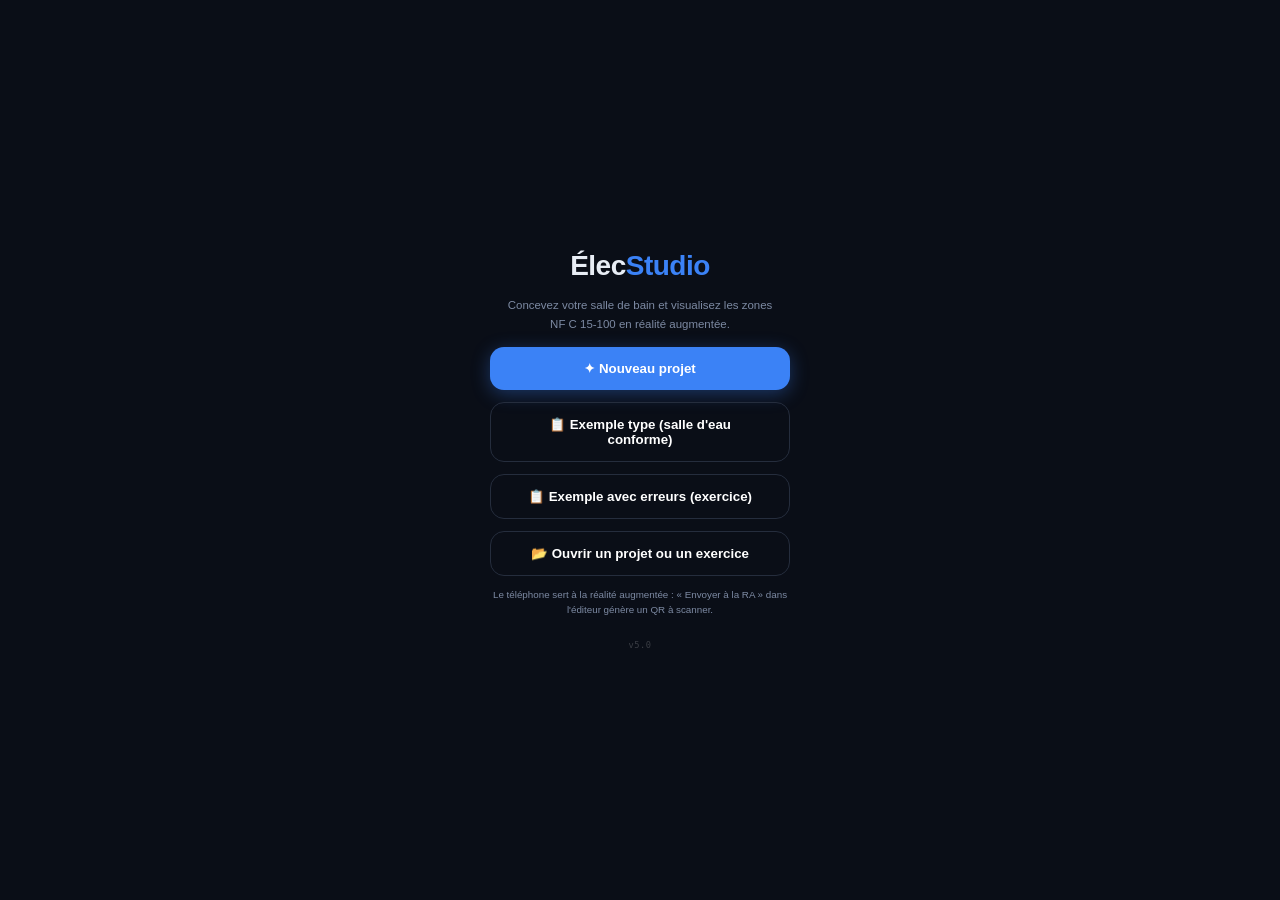
==== commit bcaa368b: "Murs fins par défaut, appareillage mural plaqué contre le mur, exemples types - composition par défa" ====
--- a/index.html
+++ b/index.html
@@ -18,6 +18,8 @@
   <div id="homeMain" class="h-col">
     <button class="h-btn primary only-desktop" onclick="newProject()">✦ Nouveau projet</button>
     <button class="h-btn primary only-mobile" onclick="startARFromHome()">📷 Voir en RA</button>
+    <button class="h-btn secondary only-desktop" onclick="loadExample('ok')">📋 Exemple type (salle d'eau conforme)</button>
+    <button class="h-btn secondary only-desktop" onclick="loadExample('erreurs')">📋 Exemple avec erreurs (exercice)</button>
     <button class="h-btn secondary" id="btnResume" style="display:none" onclick="resumeProject()">↻ Reprendre le projet</button>
     <button class="h-btn secondary" onclick="importProject()">📂 Ouvrir un projet ou un exercice</button>
     <button class="h-btn ghost only-mobile" onclick="newProject()">✏️ Édition simplifiée (téléphone)</button>
@@ -376,6 +378,8 @@
     </nav>
     <div class="st-sp"></div>
     <div class="st-grp">
+      <button class="st-btn wide" onclick="loadExample('ok')" title="Charger une salle d'eau complète et conforme">📋 Exemple</button>
+      <button class="st-btn wide" onclick="loadExample('erreurs')" title="Même salle d'eau avec des erreurs à trouver (exercice)">📋 Exemple à erreurs</button>
       <button class="st-btn wide" onclick="studioShareAR()" title="Générer le lien / QR pour le téléphone">📱 Envoyer à la RA</button>
       <button class="st-btn wide" onclick="exportProject()" title="Exporter le projet (.json)">💾 Exporter</button>
       <button class="st-btn wide" onclick="importProject()" title="Importer un projet">📂 Importer</button>
@@ -415,9 +419,34 @@
     <label><input type="checkbox" id="stOptSnap" checked onchange="ST.opts.snap=this.checked"> Accrochage</label>
     <label><input type="checkbox" id="stOptOrtho" checked onchange="ST.opts.ortho=this.checked"> Ortho</label>
     <label><input type="checkbox" id="stOptDims" checked onchange="ST.opts.dims=this.checked;redraw('studio')"> Cotes</label>
+    <select id="stDimMode" title="Cotes : entre parements intérieurs (utiles), entre axes des murs, ou les deux" onchange="ST.opts.dimMode=this.value;redraw('studio');studioPanelRefresh()" style="background:var(--bor2);color:var(--txt2);border:1px solid var(--bor);border-radius:6px;font-size:.66rem;padding:1px 4px"><option value="int" selected>utiles (parements)</option><option value="axe">axes</option><option value="both">les deux</option></select>
     <span class="st-sp"></span>
+    <button class="st-btn" style="height:22px;font-size:.65rem" onclick="document.getElementById('dlgKeys').style.display='flex'">⌨ Raccourcis</button>
     <span id="stZoom">100 %</span>
   </footer>
+</div>
+
+<!-- AIDE : RACCOURCIS -->
+<div id="dlgKeys" style="display:none;position:fixed;inset:0;background:rgba(0,0,0,.65);z-index:300;align-items:center;justify-content:center;backdrop-filter:blur(4px);padding:20px" onclick="this.style.display='none'">
+  <div style="background:var(--sur);border:1px solid var(--bor);border-radius:14px;padding:18px 22px;max-width:520px;width:100%;max-height:90vh;overflow:auto;font-size:.76rem;line-height:1.9" onclick="event.stopPropagation()">
+    <div style="font-weight:800;font-size:.95rem;margin-bottom:8px">⌨ Raccourcis de l'éditeur</div>
+    <div class="st-kv"><span>V · W · R · D · F · M · A · H</span><b>Sélection · Mur · Pièce · Porte · Fenêtre · Mesure · Repère RA · Main</b></div>
+    <div class="st-kv"><span>Clic / glisser</span><b>Sélectionner / déplacer</b></div>
+    <div class="st-kv"><span>Mur : chiffres + Entrée</span><b>Longueur exacte (cm ; avec un point = m)</b></div>
+    <div class="st-kv"><span>Pièce : « 320x240 » + Entrée</span><b>Rectangle aux dimensions</b></div>
+    <div class="st-kv"><span>Entrée / Échap / clic droit</span><b>Fermer · terminer · annuler</b></div>
+    <div class="st-kv"><span>Retour arrière</span><b>Retirer le dernier point</b></div>
+    <div class="st-kv"><span>Double-clic sur un mur</span><b>Saisir la longueur du côté</b></div>
+    <div class="st-kv"><span>Poignée +</span><b>Ajouter un sommet</b></div>
+    <div class="st-kv"><span>Maj · Alt</span><b>Angle libre / désactiver l'accrochage</b></div>
+    <div class="st-kv"><span>Molette · Espace + glisser</span><b>Zoom · déplacer la vue</b></div>
+    <div class="st-kv"><span>Suppr</span><b>Supprimer la sélection</b></div>
+    <div class="st-kv"><span>Ctrl+Z / Ctrl+Y</span><b>Annuler / rétablir</b></div>
+    <div class="st-kv"><span>Ctrl+C / V / D</span><b>Copier / coller / dupliquer</b></div>
+    <div class="st-kv"><span>Flèches (Maj = 10 cm)</span><b>Déplacer de 1 cm</b></div>
+    <div class="st-kv"><span>K</span><b>Équipement type (luminaire, interrupteur, prise)</b></div>
+    <div class="st-kv"><span>Ctrl+S · Début</span><b>Enregistrer · tout voir</b></div>
+  </div>
 </div>
 
 <!-- PARTAGE (lien / QR) -->
@@ -490,6 +519,8 @@
 <script src="js/storage.js"></script>
 <script src="js/history.js"></script>
 <script src="js/studio.js"></script>
+<script src="js/kit.js"></script>
+<script src="js/example.js"></script>
 <script src="js/studio-canvas.js"></script>
 <script src="js/main.js"></script>
 </body>
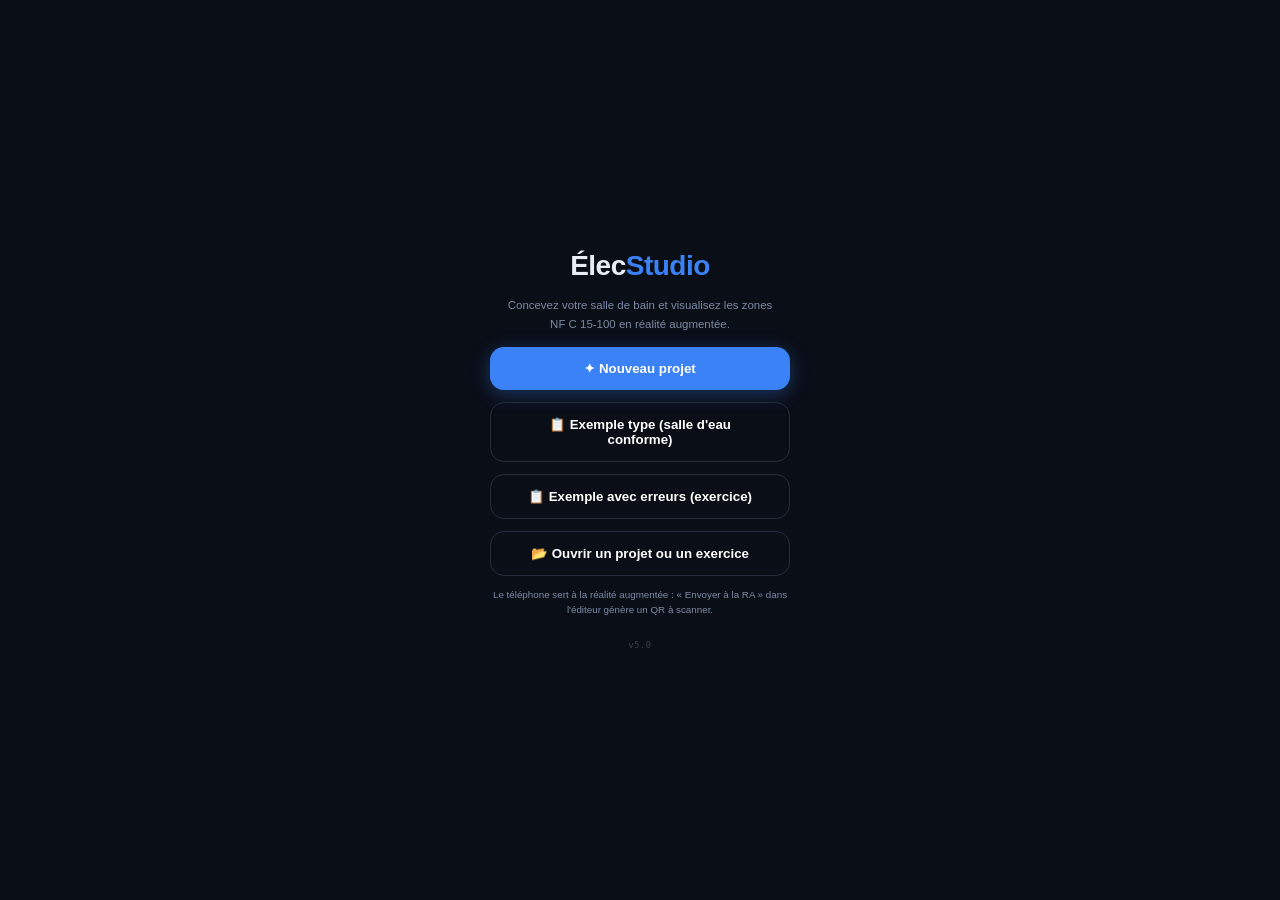
==== commit 4668dffe: "Téléphone : exemples proposés à l'ouverture (visionneuse RA, sans enregistrement) Co-Authored-By: Cl" ====
--- a/index.html
+++ b/index.html
@@ -20,6 +20,8 @@
     <button class="h-btn primary only-mobile" onclick="startARFromHome()">📷 Voir en RA</button>
     <button class="h-btn secondary only-desktop" onclick="loadExample('ok')">📋 Exemple type (salle d'eau conforme)</button>
     <button class="h-btn secondary only-desktop" onclick="loadExample('erreurs')">📋 Exemple avec erreurs (exercice)</button>
+    <button class="h-btn secondary only-mobile" onclick="startExampleViewer('ok')">📋 Exemple conforme</button>
+    <button class="h-btn secondary only-mobile" onclick="startExampleViewer('erreurs')">📋 Exemple avec erreurs</button>
     <button class="h-btn secondary" id="btnResume" style="display:none" onclick="resumeProject()">↻ Reprendre le projet</button>
     <button class="h-btn secondary" onclick="importProject()">📂 Ouvrir un projet ou un exercice</button>
     <button class="h-btn ghost only-mobile" onclick="newProject()">✏️ Édition simplifiée (téléphone)</button>
